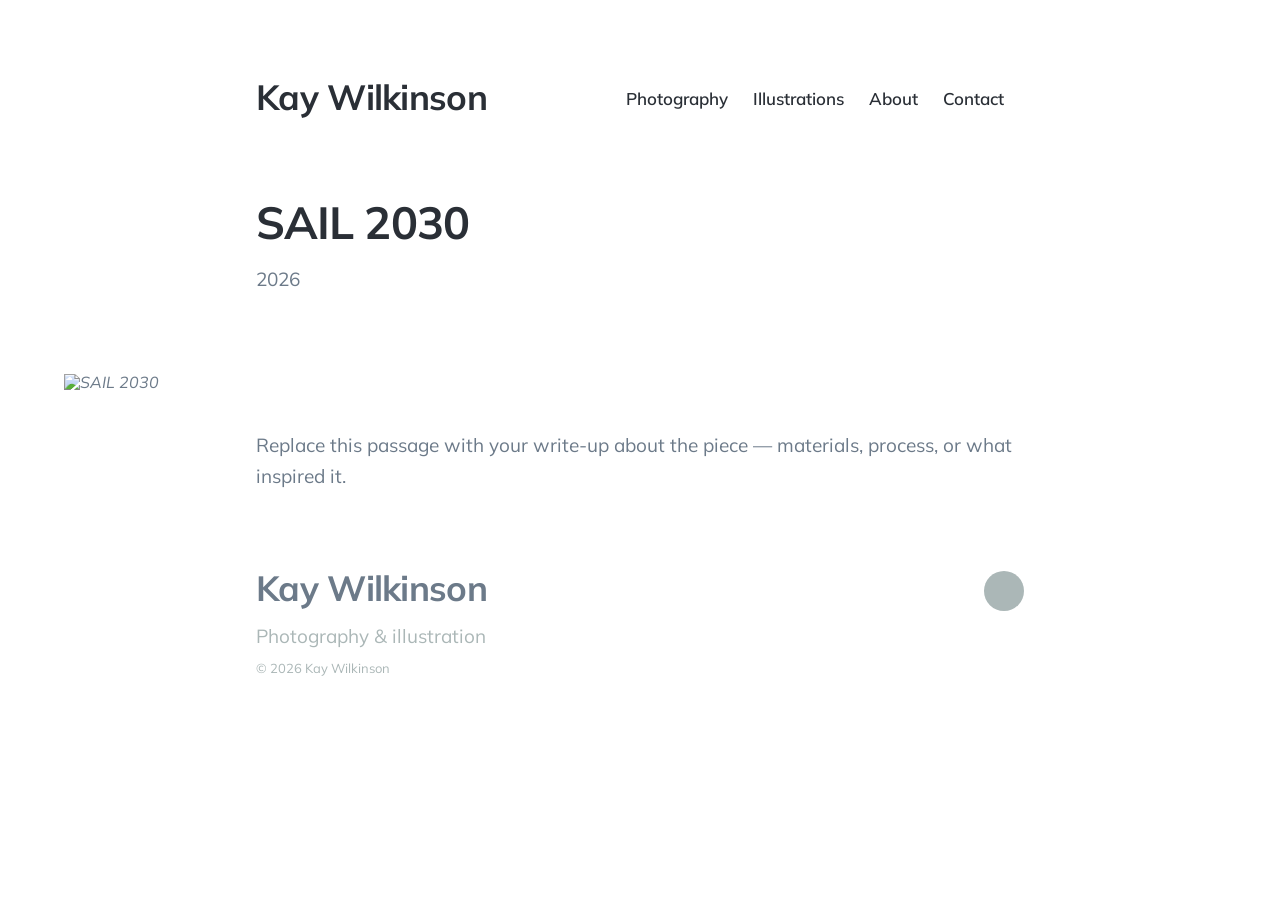
==== illustrations/sail-2030.html @ 3a7a078a "latest changes" ====
<!DOCTYPE html>
<html class="no-js" lang="en">
<head>
	<meta charset="utf-8" />
	<meta http-equiv="X-UA-Compatible" content="IE=edge,chrome=1" />

	<link rel="icon" href="../favicon.ico" type="image/x-icon" />
	<link rel="shortcut icon" href="../favicon.ico" type="image/x-icon" />
	<title>SAIL 2030 – Kay Wilkinson</title>
	<meta name="description" content="SAIL 2030 — an illustration piece." />

	<meta name="twitter:card" content="summary_large_image" />
	<meta name="twitter:title" content="SAIL 2030 – Kay Wilkinson" />
	<meta name="twitter:description" content="SAIL 2030 — an illustration piece." />
	<meta name="twitter:image:src" content="../images/illustrations/sail-2030.jpg" />

	<meta property="og:title" content="SAIL 2030 – Kay Wilkinson" />
	<meta property="og:description" content="SAIL 2030 — an illustration piece." />
	<meta property="og:image" content="../images/illustrations/sail-2030.jpg" />

	<link href="https://fonts.googleapis.com/css?family=Muli:300,400,600,700" rel="stylesheet" />

	<meta name="viewport" content="width=device-width, initial-scale=1" />
	<link rel="stylesheet" href="../css/style.css" />

	<script defer src="https://use.fontawesome.com/releases/v5.1.1/js/solid.js" integrity="sha384-GXi56ipjsBwAe6v5X4xSrVNXGOmpdJYZEEh/0/GqJ3JTHsfDsF8v0YQvZCJYAiGu" crossorigin="anonymous"></script>
	<script defer src="https://use.fontawesome.com/releases/v5.1.1/js/brands.js" integrity="sha384-0inRy4HkP0hJ038ZyfQ4vLl+F4POKbqnaUB6ewmU4dWP0ki8Q27A0VFiVRIpscvL" crossorigin="anonymous"></script>
	<script defer src="https://use.fontawesome.com/releases/v5.1.1/js/fontawesome.js" integrity="sha384-NY6PHjYLP2f+gL3uaVfqUZImmw71ArL9+Roi9o+I4+RBqArA2CfW1sJ1wkABFfPe" crossorigin="anonymous"></script>
</head>

<body class="loading" data-site-url="." data-page-url="/illustrations/sail-2030.html">

	<header class="header">
		<div class="wrap">
			<a href="../index.html" class="header__title">
				Kay Wilkinson
			</a>

			<div class="menu">
				<div class="menu__toggle js-menu-toggle">
					<div class="menu__toggle__icon"><span></span></div>
				</div>
				<div class="menu__wrap">
					<ul class="menu__list">
					<li class="menu__list__item">
						<a href="../photography.html" class="menu__list__item__link">Photography</a>
					</li>

					<li class="menu__list__item">
						<a href="../illustrations.html" class="menu__list__item__link cc-active">Illustrations</a>
					</li>

					<li class="menu__list__item">
						<a href="../about.html" class="menu__list__item__link">About</a>
					</li>

					<li class="menu__list__item">
						<a href="../contact.html" class="menu__list__item__link">Contact</a>
					</li>

					</ul>
				</div>
			</div>
		</div>
	</header>

	<div class="loader"><svg width="120" height="30" viewBox="0 0 120 30" xmlns="http://www.w3.org/2000/svg"><circle cx="15" cy="15" r="15"><animate attributeName="r" from="15" to="15" begin="0s" dur="0.8s" values="15;9;15" calcMode="linear" repeatCount="indefinite"/><animate attributeName="fill-opacity" from="1" to="1" begin="0s" dur="0.8s" values="1;.5;1" calcMode="linear" repeatCount="indefinite"/></circle><circle cx="60" cy="15" r="9" fill-opacity="0.3"><animate attributeName="r" from="9" to="9" begin="0s" dur="0.8s" values="9;15;9" calcMode="linear" repeatCount="indefinite"/><animate attributeName="fill-opacity" from="0.5" to="0.5" begin="0s" dur="0.8s" values=".5;1;.5" calcMode="linear" repeatCount="indefinite"/></circle><circle cx="105" cy="15" r="15"><animate attributeName="r" from="15" to="15" begin="0s" dur="0.8s" values="15;9;15" calcMode="linear" repeatCount="indefinite"/><animate attributeName="fill-opacity" from="1" to="1" begin="0s" dur="0.8s" values="1;.5;1" calcMode="linear" repeatCount="indefinite"/></circle></svg></div>

	<div class="page-loader"></div>

	<div class="page">
		<div class="page__content" data-page-title="SAIL 2030 – Kay Wilkinson">

<section class="intro">
	<div class="wrap">
		<h1>SAIL 2030</h1>
		<p>2026</p>
	</div>
</section>

<section class="single">
	<p><img src="../images/illustrations/sail-2030.jpg" alt="SAIL 2030" /></p>
	<p>Replace this passage with your write-up about the piece — materials, process, or what inspired it.</p>
</section>

		</div>
	</div>

	<footer class="footer">
		<div class="wrap">
			<a href="../index.html" class="footer__title">
				Kay Wilkinson
			</a>
			<p class="footer__text">Photography & illustration</p>
			<div class="footer__copyright">
				<span>© 2026 Kay Wilkinson</span>
			</div>
		<ul class="socials">
			<li class="socials__item">
				<a href="https://instagram.com" target="_blank" class="socials__item__link js-no-ajax" title="Instagram">
					<i class="fab fa-instagram" aria-hidden="true"></i>
				</a>
			</li>
		</ul>

		</div>
	</footer>

	<script src="https://ajax.googleapis.com/ajax/libs/jquery/3.2.1/jquery.min.js"></script>
	<script src="../js/plugins-min.js"></script>
	<script src="../js/duet-min.js"></script>
</body>
</html>
---- css/style.css ----
a,abbr,address,applet,article,aside,audio,b,blockquote,body,canvas,caption,cite,code,dd,del,details,dfn,div,dl,dt,em,fieldset,figcaption,figure,footer,form,h1,h2,h3,h4,h5,h6,header,hgroup,hr,html,i,iframe,img,ins,kbd,label,legend,li,mark,menu,nav,object,ol,p,pre,q,s,samp,section,small,span,strong,sub,summary,sup,table,tbody,td,tfoot,th,thead,time,tr,tt,u,ul,var,video{margin:0;padding:0}article,aside,details,figcaption,figure,footer,header,hgroup,menu,nav,section{display:block}h1,h2,h3,h4,h5,h6{font-size:100%}table{border-collapse:collapse;border-spacing:0}b,mark,strong{font-weight:700;font-style:inherit}address,cite,dfn,em,i,q,var{font-style:italic;font-weight:inherit}abbr[title],dfn[title]{cursor:help;border-bottom:1px dotted}ins{border-bottom:1px solid}a,ins,u{text-decoration:none}del,s{text-decoration:line-through}code,kbd,pre,samp{font-family:monospace}small{font-size:.75em}img{border:0;font-style:italic}input,optgroup,option,select,textarea{font:inherit}*{-moz-box-sizing:border-box;-webkit-box-sizing:border-box;box-sizing:border-box;margin:0;padding:0}article,aside,details,figcaption,figure,footer,header,hgroup,nav,section{display:block}audio[controls],canvas,video{display:inline-block}html{font-size:100%;-webkit-overflow-scrolling:touch;-webkit-tap-highlight-color:transparent;-webkit-text-size-adjust:100%;-ms-text-size-adjust:100%}body{margin:0;text-rendering:optimizeLegibility}img{border:0;-ms-interpolation-mode:bicubic;display:block}embed,img,object{max-width:100%;height:auto}input{-webkit-appearance:none}footer,header,section{position:relative;float:left;clear:both;width:100%}@-webkit-keyframes a{0%{-webkit-transform:translate(-50%,-50%) rotateX(0) rotateY(0);transform:translate(-50%,-50%) rotateX(0) rotateY(0)}50%{-webkit-transform:translate(-50%,-50%) rotateX(-180deg) rotateY(0);transform:translate(-50%,-50%) rotateX(-180deg) rotateY(0)}to{-webkit-transform:translate(-50%,-50%) rotateX(-180deg) rotateY(-180deg);transform:translate(-50%,-50%) rotateX(-180deg) rotateY(-180deg)}}@keyframes a{0%{-webkit-transform:translate(-50%,-50%) rotateX(0) rotateY(0);transform:translate(-50%,-50%) rotateX(0) rotateY(0)}50%{-webkit-transform:translate(-50%,-50%) rotateX(-180deg) rotateY(0);transform:translate(-50%,-50%) rotateX(-180deg) rotateY(0)}to{-webkit-transform:translate(-50%,-50%) rotateX(-180deg) rotateY(-180deg);transform:translate(-50%,-50%) rotateX(-180deg) rotateY(-180deg)}}.fluidbox{outline:0}.fluidbox__overlay{background-color:rgba(255,255,255,.85);cursor:pointer;cursor:zoom-out;opacity:0;pointer-events:none;position:fixed;top:-100%;left:0;bottom:-100%;right:0;-webkit-transition:all .25s ease-in-out;transition:all .25s ease-in-out}.fluidbox--opened .fluidbox__overlay{pointer-events:auto}.fluidbox__wrap{background-position:center center;background-size:cover;margin:0 auto;position:relative;-webkit-transition:all .25s ease-in-out;transition:all .25s ease-in-out}.fluidbox--closed .fluidbox__thumb,.fluidbox__thumb{-webkit-transition:opacity 0s ease-in-out 0s;transition:opacity 0s ease-in-out 0s}.fluidbox__ghost{background-size:100% 100%;background-position:center center;background-repeat:no-repeat;position:absolute;-webkit-transition:opacity 0s 0s,-webkit-transform .25s 0s;transition:opacity 0s 0s,-webkit-transform .25s 0s;transition:opacity 0s 0s,transform .25s 0s;transition:opacity 0s 0s,transform .25s 0s,-webkit-transform .25s 0s}.fluidbox--opened .fluidbox__ghost{cursor:pointer;cursor:zoom-out}.fluidbox--closed .fluidbox__ghost{-webkit-transition:opacity 0s .25s,-webkit-transform .25s 0s;transition:opacity 0s .25s,-webkit-transform .25s 0s;transition:opacity 0s .25s,transform .25s 0s;transition:opacity 0s .25s,transform .25s 0s,-webkit-transform .25s 0s}.fluidbox__loader{opacity:0;-webkit-perspective:200px;perspective:200px;pointer-events:none;position:absolute;top:0;left:0;bottom:0;right:0}.fluidbox__loader:before{background-color:rgba(255,255,255,.85);content:'';-webkit-transform-style:preserve-3d;transform-style:preserve-3d;position:absolute;top:50%;left:50%;width:20%;padding-bottom:20%;-webkit-transform:translate(-50%,-50%);transform:translate(-50%,-50%);-webkit-transition-property:-webkit-transform;transition-property:-webkit-transform;transition-property:transform;transition-property:transform,-webkit-transform;-webkit-transition-duration:.25s;transition-duration:.25s;-webkit-transition-delay:0s;transition-delay:0s}.fluidbox--loading .fluidbox__loader{opacity:1;-webkit-transition:opacity .25s ease-in-out .25s;transition:opacity .25s ease-in-out .25s}.fluidbox--loading .fluidbox__loader:before{-webkit-animation:a 1s 0s infinite ease-in-out forwards;animation:a 1s 0s infinite ease-in-out forwards}.owl-carousel{display:none;-webkit-tap-highlight-color:transparent;position:relative;z-index:1}.owl-carousel .owl-stage{position:relative;-ms-touch-action:pan-Y;-moz-backface-visibility:hidden}.owl-carousel .owl-stage:after{content:".";display:block;clear:both;visibility:hidden;line-height:0;height:0}.owl-carousel .owl-stage-outer{position:relative;overflow:hidden;-webkit-transform:translate3d(0,0,0)}.owl-carousel .owl-item,.owl-carousel .owl-wrapper{-webkit-backface-visibility:hidden;-moz-backface-visibility:hidden;-ms-backface-visibility:hidden;-webkit-transform:translate3d(0,0,0);-moz-transform:translate3d(0,0,0);-ms-transform:translate3d(0,0,0)}.owl-carousel .owl-item{position:relative;min-height:1px;float:left;-webkit-backface-visibility:hidden;-webkit-tap-highlight-color:transparent;-webkit-touch-callout:none}.owl-carousel .owl-item img{display:block;width:100%}.owl-carousel .owl-dots.disabled,.owl-carousel .owl-nav.disabled{display:none}.owl-carousel .owl-dot,.owl-carousel .owl-nav .owl-next,.owl-carousel .owl-nav .owl-prev{cursor:pointer;cursor:hand;-webkit-user-select:none;-khtml-user-select:none;-moz-user-select:none;-ms-user-select:none;user-select:none}.owl-carousel.owl-loaded{display:block}.owl-carousel.owl-loading{opacity:0;display:block}.owl-carousel.owl-hidden{opacity:0}.owl-carousel.owl-refresh .owl-item{visibility:hidden}.owl-carousel.owl-drag .owl-item{-webkit-user-select:none;-moz-user-select:none;-ms-user-select:none;user-select:none}.owl-carousel.owl-grab{cursor:move;cursor:grab}.owl-carousel.owl-rtl{direction:rtl}.owl-carousel.owl-rtl .owl-item{float:right}.no-js .owl-carousel{display:block}.owl-carousel .animated{animation-duration:.5s;animation-fill-mode:both}.owl-carousel .owl-animated-in{z-index:0}.owl-carousel .owl-animated-out{z-index:1}.owl-carousel .fadeOut{animation-name:fadeOut}@keyframes fadeOut{0%{opacity:1}100%{opacity:0}}.owl-height{transition:height .5s ease-in-out}.owl-carousel .owl-item .owl-lazy{opacity:0;transition:opacity .4s ease}.owl-carousel .owl-item img.owl-lazy{transform-style:preserve-3d}.owl-carousel .owl-video-wrapper{position:relative;height:100%;background:#000}.owl-carousel .owl-video-play-icon{position:absolute;height:80px;width:80px;left:50%;top:50%;margin-left:-40px;margin-top:-40px;background:url(owl.video.play.png) no-repeat;cursor:pointer;z-index:1;-webkit-backface-visibility:hidden;transition:transform .1s ease}.owl-carousel .owl-video-play-icon:hover{-ms-transform:scale(1.3,1.3);transform:scale(1.3,1.3)}.owl-carousel .owl-video-playing .owl-video-play-icon,.owl-carousel .owl-video-playing .owl-video-tn{display:none}.owl-carousel .owl-video-tn{opacity:0;height:100%;background-position:center center;background-repeat:no-repeat;background-size:contain;transition:opacity .4s ease}.owl-carousel .owl-video-frame{position:relative;z-index:1;height:100%;width:100%}body,html{height:100%}body{background:#fff;font-family:Muli,sans-serif;font-weight:400;font-style:normal;line-height:1;color:#6c7a89}h1,h2,h3,h4,h5,h6{font-family:Muli,sans-serif;color:#2a2f36}h1:first-child,h2:first-child,h3:first-child,h4:first-child,h5:first-child,h6:first-child{margin-top:0}.h1,h1{font-size:25px;font-weight:700;line-height:1.2;letter-spacing:-.02em}@media only screen and (min-width:768px){.h1,h1{font-size:35px}}@media only screen and (min-width:1220px){.h1,h1{font-size:45px}}.h2,h2{margin-top:40px;font-size:22px;font-weight:700;line-height:1.2;letter-spacing:-.02em}@media only screen and (min-width:768px){.h2,h2{font-size:30px}}@media only screen and (min-width:1220px){.h2,h2{font-size:35px}}.h3,h3{margin-top:40px;font-size:22px;font-weight:600;line-height:1.3;letter-spacing:-.02em}@media only screen and (min-width:768px){.h3,h3{font-size:25px}}@media only screen and (min-width:1220px){.h3,h3{font-size:30px}}.h4,h4{margin-top:25px;font-size:17px;font-weight:700;line-height:1.6;letter-spacing:0}@media only screen and (min-width:768px){.h4,h4{font-size:22px}}@media only screen and (min-width:1220px){.h4,h4{font-size:22px}}.h5,h5{margin-top:15px;font-size:17px;font-weight:700;line-height:1.6;letter-spacing:0}@media only screen and (min-width:768px){.h5,h5{font-size:20px}}@media only screen and (min-width:1220px){.h5,h5{font-size:20px}}.h6,h6{margin-top:15px;font-size:17px;font-weight:700;line-height:1.6;letter-spacing:0}@media only screen and (min-width:768px){.h6,h6{font-size:20px}}@media only screen and (min-width:1220px){.h6,h6{font-size:20px}}ol,p,ul{margin-top:15px;font-size:15px;font-weight:400;line-height:1.6;letter-spacing:0}@media only screen and (min-width:768px){ol,p,ul{font-size:17px}}@media only screen and (min-width:1220px){ol,p,ul{font-size:19px}}ol strong,p strong,ul strong{font-weight:600}ol:first-child,p:first-child,ul:first-child{margin-top:0}ol,ul{list-style-position:inside}blockquote{margin-top:15px;border-left:2px solid #2a2f36;padding:10px 0 10px 20px;font-size:25px;font-weight:300;letter-spacing:-.02em;line-height:1.6}@media only screen and (min-width:768px){blockquote{border-left-width:3px;padding:15px 0 15px 30px;font-size:35px}}@media only screen and (min-width:1220px){blockquote{border-left-width:4px;padding:20px 0 20px 40px;font-size:45px}}blockquote p{font-size:25px;font-weight:300;letter-spacing:-.02em;line-height:1.6}@media only screen and (min-width:768px){blockquote p{font-size:35px}}@media only screen and (min-width:1220px){blockquote p{font-size:45px}}a{text-decoration:none;color:#2a2f36;font-weight:600;-webkit-transition:all .15s ease-in-out;-moz-transition:all .15s ease-in-out;-ms-transition:all .15s ease-in-out;-o-transition:all .15s ease-in-out;transition:all .15s ease-in-out}a:hover{color:#f2784b}.button{display:inline-block;padding:9px 10px 10px;font-size:13px;line-height:1;border:2px solid #f2784b;background:#f2784b;color:#fff;font-weight:600;letter-spacing:0;cursor:pointer}@media only screen and (min-width:768px){.button{padding:11px 20px 12px;font-size:15px}}.button:hover{background:#f2a24b;border-color:#f2a24b;color:#fff}.button svg{margin-right:5px}.button svg:last-child{margin-right:0;margin-left:5px}@media only screen and (min-width:768px){.button svg{margin-right:8px}.button svg:last-child{margin-right:0;margin-left:8px}}.button--large{padding:15px 20px 16px;font-size:13px}@media only screen and (min-width:768px){.button--large{padding:19px 40px 20px;font-size:17px}}.button--light{background:0 0;border-color:#2a2f36;color:#2a2f36}.button--light:hover{background:#f2784b;border-color:#f2784b;color:#fff}.button--overlay{background:0 0;border-color:#fff;color:#fff}.button--overlay:hover{background:#fff;border-color:#fff;color:#f2784b}hr{margin:40px 0;border:0;height:2px;background:#f4f5f6}::selection{background:#f2784b;color:#fff}::-moz-selection{background:#f2784b;color:#fff}.page-loader{display:none}.page{-webkit-transition:all .6s cubic-bezier(.87,-.41,.19,1.44);-moz-transition:all .6s cubic-bezier(.87,-.41,.19,1.44);-ms-transition:all .6s cubic-bezier(.87,-.41,.19,1.44);-o-transition:all .6s cubic-bezier(.87,-.41,.19,1.44);transition:all .6s cubic-bezier(.87,-.41,.19,1.44)}body.loading .loader{opacity:1;visibility:visible;-webkit-transition:all .4s ease-in-out 1s;-moz-transition:all .4s ease-in-out 1s;-ms-transition:all .4s ease-in-out 1s;-o-transition:all .4s ease-in-out 1s;transition:all .4s ease-in-out 1s}body.loading .page{opacity:0;visibility:hidden;-webkit-transition:all .4s ease-in-out,transform 0s ease-in-out .4s;-moz-transition:all .4s ease-in-out,transform 0s ease-in-out .4s;-ms-transition:all .4s ease-in-out,transform 0s ease-in-out .4s;-o-transition:all .4s ease-in-out,transform 0s ease-in-out .4s;transition:all .4s ease-in-out,transform 0s ease-in-out .4s;-moz-transform:translate(0,20px);-o-transform:translate(0,20px);-ms-transform:translate(0,20px);-webkit-transform:translate(0,20px);transform:translate(0,20px)}body.loading .footer{opacity:0;visibility:hidden;-webkit-transition:all .4s ease-in-out;-moz-transition:all .4s ease-in-out;-ms-transition:all .4s ease-in-out;-o-transition:all .4s ease-in-out;transition:all .4s ease-in-out}.loader{position:fixed;top:50%;left:50%;-moz-transform:translate(-50%,-50%);-o-transform:translate(-50%,-50%);-ms-transform:translate(-50%,-50%);-webkit-transform:translate(-50%,-50%);transform:translate(-50%,-50%);width:60px;height:15px;opacity:0;visibility:hidden;-webkit-transition:all .2s ease-in-out;-moz-transition:all .2s ease-in-out;-ms-transition:all .2s ease-in-out;-o-transition:all .2s ease-in-out;transition:all .2s ease-in-out}.loader svg{width:100%;height:100%;fill:rgba(42,47,54,.2)}.page,.page__content{float:left;clear:both;width:100%}section{margin-top:40px}@media only screen and (min-width:768px){section{margin-top:50px}}@media only screen and (min-width:1024px){section{margin-top:60px}}@media only screen and (min-width:1220px){section{margin-top:80px}}.wrap{position:relative;margin:0 auto;padding:0 30px;max-width:500px}@media only screen and (min-width:768px){.wrap{padding:0;max-width:70%}}@media only screen and (min-width:1024px){.wrap{max-width:65%}}@media only screen and (min-width:1220px){.wrap{max-width:60%}}.buy-cta{position:fixed;bottom:0;right:0}.buy-cta__link{display:block;position:relative;width:40px;height:40px;background:#dc5b5d}@media only screen and (min-width:768px){.buy-cta__link{width:60px;height:60px}}.buy-cta__link svg{position:absolute;top:50%;left:50%;width:20px;height:20px;-moz-transform:translate(-50%,-50%);-o-transform:translate(-50%,-50%);-ms-transform:translate(-50%,-50%);-webkit-transform:translate(-50%,-50%);transform:translate(-50%,-50%);fill:#fff}@media only screen and (min-width:768px){.buy-cta__link svg{width:30px;height:30px}}.buy-cta__link:hover .buy-cta__text{-moz-transform:translate(0,0);-o-transform:translate(0,0);-ms-transform:translate(0,0);-webkit-transform:translate(0,0);transform:translate(0,0);opacity:1}.buy-cta__text{position:absolute;top:0;right:40px;background:#dc5b5d;padding:14px 10px 13px 17px;color:#fff;font-size:13px;line-height:1;white-space:nowrap;-webkit-transition:all .15s ease-in-out;-moz-transition:all .15s ease-in-out;-ms-transition:all .15s ease-in-out;-o-transition:all .15s ease-in-out;transition:all .15s ease-in-out;-moz-transform:translate(0,20px);-o-transform:translate(0,20px);-ms-transform:translate(0,20px);-webkit-transform:translate(0,20px);transform:translate(0,20px);opacity:0}@media only screen and (min-width:768px){.buy-cta__text{right:60px;padding:22px 14px 23px 25px;font-size:15px;-moz-transform:translate(0,30px);-o-transform:translate(0,30px);-ms-transform:translate(0,30px);-webkit-transform:translate(0,30px);transform:translate(0,30px)}}.header{margin-top:40px}@media only screen and (min-width:768px){.header{margin-top:50px}}@media only screen and (min-width:1024px){.header{margin-top:60px}}@media only screen and (min-width:1220px){.header{margin-top:80px}}.header__logo{display:block;width:200px;max-width:80%}@media only screen and (min-width:768px){.header__logo{float:left;max-width:50%}}.header__logo__img{width:100%;height:auto}.header__title{font-size:25px;font-weight:700;letter-spacing:-.02em;line-height:1;color:#2a2f36}.header__title:hover{color:#f2784b}@media only screen and (min-width:768px){.header__title{font-size:30px}}@media only screen and (min-width:1220px){.header__title{font-size:35px}}@media only screen and (min-width:1024px){.menu{position:absolute;top:50%;right:20px;-moz-transform:translate(0,-50%);-o-transform:translate(0,-50%);-ms-transform:translate(0,-50%);-webkit-transform:translate(0,-50%);transform:translate(0,-50%)}}.menu__toggle{position:absolute;z-index:10002;top:50%;right:30px;-moz-transform:translate(0,-50%);-o-transform:translate(0,-50%);-ms-transform:translate(0,-50%);-webkit-transform:translate(0,-50%);transform:translate(0,-50%);cursor:pointer;font-size:15px;line-height:20px;color:#2a2f36}@media only screen and (min-width:768px){.menu__toggle{right:0}}@media only screen and (min-width:1024px){.menu__toggle{display:none}}.menu__toggle__icon{float:right;position:relative;width:24px;height:20px;margin-left:8px}.menu__toggle__icon span,.menu__toggle__icon span:after,.menu__toggle__icon span:before{content:'';position:absolute;top:8px;left:0;width:100%;height:3px;-webkit-transition:all .1s;-moz-transition:all .1s;-ms-transition:all .1s;-o-transition:all .1s;transition:all .1s;background:#2a2f36}.menu__toggle__icon span:before{top:-8px}.menu__toggle__icon span:after{top:8px}.menu--open .menu__toggle__icon span:after,.menu--open .menu__toggle__icon span:before{background:#fff!important}.menu--open .menu__toggle__icon span{background-color:transparent!important}.menu--open .menu__toggle__icon span:after,.menu--open .menu__toggle__icon span:before{top:0}.menu--open .menu__toggle__icon span:before{-moz-transform:rotate(45deg);-o-transform:rotate(45deg);-ms-transform:rotate(45deg);-webkit-transform:rotate(45deg);transform:rotate(45deg)}.menu--open .menu__toggle__icon span:after{-moz-transform:rotate(-45deg);-o-transform:rotate(-45deg);-ms-transform:rotate(-45deg);-webkit-transform:rotate(-45deg);transform:rotate(-45deg)}.menu__wrap{position:fixed;z-index:1000;top:0;right:0;bottom:0;left:0;background:rgba(242,120,75,.95);overflow:auto;visibility:hidden;opacity:0;-webkit-transition:all .2s ease-in-out;-moz-transition:all .2s ease-in-out;-ms-transition:all .2s ease-in-out;-o-transition:all .2s ease-in-out;transition:all .2s ease-in-out}@media only screen and (min-width:1024px){.menu__wrap{position:relative;background:0 0;visibility:visible;overflow:visible;opacity:1;-webkit-transition:none;-moz-transition:none;-ms-transition:none;-o-transition:none;transition:none}}.menu--open .menu__wrap{visibility:visible;opacity:1}.menu__list{list-style:none;margin:0 auto;padding:30px}@media only screen and (min-width:768px){.menu__list{padding:40px 0 0;max-width:70%}}@media only screen and (min-width:1024px){.menu__list{max-width:none;margin:0;padding:0}}@media only screen and (min-width:1024px){.menu__list__item{display:inline-block;margin-left:20px}.menu__list__item:first-child{margin-left:0}}.menu__list__item__link{font-size:30px;font-weight:600;color:#fff;padding:10px 0}.menu__list__item__link:hover{color:#2a2f36}@media only screen and (min-width:1024px){.menu__list__item__link{padding:0 0 3px;font-size:15px;color:#2a2f36;border-bottom:2px solid transparent}.menu__list__item__link:hover{color:#f2784b}}@media only screen and (min-width:1220px){.menu__list__item__link{font-size:17px}}.menu__list__item__link.active-link{color:#2a2f36}@media only screen and (min-width:1024px){.menu__list__item__link.active-link{color:#2a2f36;border-color:#f2784b}}.menu__button{margin-top:15px;padding:15px 20px 16px;font-size:13px}@media only screen and (min-width:1024px){.menu__button{margin-top:0;padding:11px 20px 12px;font-size:15px}}.buttons--circular .menu__button{border-radius:24px}@media only screen and (min-width:1024px){.buttons--circular .menu__button{border-radius:21px}}.footer{-webkit-transition:all .4s ease-in-out .8s;-moz-transition:all .4s ease-in-out .8s;-ms-transition:all .4s ease-in-out .8s;-o-transition:all .4s ease-in-out .8s;transition:all .4s ease-in-out .8s;padding:40px 0}@media only screen and (min-width:768px){.footer{padding:50px 0}}@media only screen and (min-width:1024px){.footer{padding:60px 0}}@media only screen and (min-width:1220px){.footer{padding:80px 0}}.footer__logo{display:block;width:200px}.footer__title{font-size:25px;font-weight:700;letter-spacing:-.02em;line-height:1;color:#6c7a89}.footer__title:hover{color:#2a2f36}@media only screen and (min-width:768px){.footer__title{font-size:30px}}@media only screen and (min-width:1220px){.footer__title{font-size:35px}}.footer__text{color:#abb7b7}.footer__copyright{display:block;margin-top:10px;font-size:13px;color:#abb7b7}.footer__copyright a{margin-left:10px;color:#abb7b7;font-weight:400}.footer__copyright a:hover{color:#6c7a89}.footer__copyright span{margin-top:10px;display:inline-block}@media only screen and (min-width:768px){.footer__copyright span{margin-top:0}}.footer .socials{margin-top:25px}@media only screen and (min-width:1220px){.footer .socials{position:absolute;top:0;right:0;margin-top:0}}@media only screen and (min-width:768px){.intro h1{white-space:pre-line}}@media only screen and (min-width:768px){.content-wrap{max-width:90%;margin:0 auto}}.single h1,.single h2,.single h3,.single h4,.single h5,.single h6,.single ol,.single p,.single ul{margin-left:auto;margin-right:auto;padding-left:30px;padding-right:30px;max-width:500px}@media only screen and (min-width:768px){.single h1,.single h2,.single h3,.single h4,.single h5,.single h6,.single ol,.single p,.single ul{padding-left:0;padding-right:0;max-width:70%}}@media only screen and (min-width:1024px){.single h1,.single h2,.single h3,.single h4,.single h5,.single h6,.single ol,.single p,.single ul{max-width:65%}}@media only screen and (min-width:1220px){.single h1,.single h2,.single h3,.single h4,.single h5,.single h6,.single ol,.single p,.single ul{max-width:60%}}.single hr{margin:30px auto;width:calc(100vw - 60px);max-width:440px}@media only screen and (min-width:768px){.single hr{margin-top:40px;margin-bottom:40px;margin-left:auto;margin-right:auto;width:auto;max-width:70%}}@media only screen and (min-width:1024px){.single hr{max-width:65%}}@media only screen and (min-width:1220px){.single hr{max-width:60%}}.single blockquote,.single figure{max-width:90%;margin:20px auto}@media only screen and (min-width:768px){.single blockquote,.single figure{margin:30px auto}}@media only screen and (min-width:1220px){.single blockquote,.single figure{margin:40px auto}}.single blockquote p{max-width:100%;padding:0}.single p a{font-weight:600;border-bottom:2px solid #f2784b}.single p .button{margin-top:10px}.single ol ol,.single ol ul,.single ul ol,.single ul ul{max-width:100%;padding-left:25px}.single .highlighter-rouge,.single table{margin:20px auto;width:100%;max-width:90%}@media only screen and (min-width:768px){.single .highlighter-rouge,.single table{margin:30px auto;max-width:70%}}@media only screen and (min-width:1024px){.single .highlighter-rouge,.single table{max-width:65%}}@media only screen and (min-width:1220px){.single .highlighter-rouge,.single table{margin:40px auto;max-width:60%}}.single .highlight{display:block;padding:0;line-height:1.5;font-size:12.75px;line-height:1.6;overflow:auto}@media only screen and (min-width:768px){.single .highlight{font-size:14.45px}}@media only screen and (min-width:1220px){.single .highlight{font-size:16.15px}}.single .highlight .highlight{padding:20px}@media only screen and (min-width:768px){.single .highlight .highlight{padding:30px}}@media only screen and (min-width:1220px){.single .highlight .highlight{padding:40px}}.single .table-wrap{display:block;width:100%;max-width:90%;margin:0 auto;overflow-x:auto}.single .table-wrap table{max-width:100%}@media only screen and (min-width:768px){.single .table-wrap{max-width:70%}}@media only screen and (min-width:1024px){.single .table-wrap{max-width:65%}}@media only screen and (min-width:1220px){.single .table-wrap{max-width:60%}}.single table{min-width:600px;border:2px solid #2a2f36}.single table thead{background:#2a2f36;color:#fff;text-align:left;font-weight:600}.single table thead th{font-weight:600}.single table td,.single table th{padding:10px;font-size:15px;font-weight:400}@media only screen and (min-width:768px){.single table td,.single table th{padding:15px;font-size:17px}}@media only screen and (min-width:1220px){.single table td,.single table th{padding:20px;font-size:19px}}.single table tr:nth-child(2n){background:#f4f5f6}.single sup a.footnote{display:inline-block;margin-left:5px;min-width:16px;height:16px;border-radius:100%;border-bottom:none;padding:1px 3px;background:#f4f5f6;font-size:10px;text-align:center;color:#abb7b7}.single sup a.footnote:hover{background:#abb7b7;color:#fff}.single .footnotes{margin-top:40px}@media only screen and (min-width:768px){.single .footnotes{margin-top:60px}}@media only screen and (min-width:1220px){.single .footnotes{margin-top:80px}}.single .footnotes ol{list-style:none;counter-reset:footnotes}.single .footnotes ol li{margin-top:5px;font-size:13px;counter-increment:footnotes}.single .footnotes ol li:before{content:counter(footnotes);box-sizing:border-box;display:inline-block;margin-right:3px;width:20px;height:20px;border-radius:100%;border-bottom:none;padding:2px 3px;background:#f4f5f6;font-size:11px;font-weight:600;text-align:center;color:#abb7b7}.single .footnotes ol li p{display:inline;max-width:100%;font-size:13px}.single .footnotes ol li p a.reversefootnote{border-bottom:0;vertical-align:sub}.image-wrap,.video-wrap{position:relative;max-width:90%;margin:20px auto}@media only screen and (min-width:768px){.image-wrap,.video-wrap{margin:30px auto}}@media only screen and (min-width:1220px){.image-wrap,.video-wrap{margin:40px auto}}.image-wrap:first-child,.video-wrap:first-child{margin-top:0}.image-wrap img{margin:0 auto}.video{position:relative;width:100%;height:0}.video iframe{position:absolute;top:0;left:0;width:100%;height:100%}.socials{list-style:none;margin:0;padding:0}.socials__item{display:inline-block;margin-left:2px}.socials__item:first-child{margin-left:0}.socials__item__link{position:relative;display:block;width:30px;height:30px;border-radius:100%;background:#abb7b7;font-size:17px;line-height:1;color:#fff}@media only screen and (min-width:768px){.socials__item__link{width:40px;height:40px;font-size:20px}}.socials__item__link svg{position:absolute;top:50%;left:50%;-moz-transform:translate(-50%,-52%);-o-transform:translate(-50%,-52%);-ms-transform:translate(-50%,-52%);-webkit-transform:translate(-50%,-52%);transform:translate(-50%,-52%)}.socials__item__link:hover{background:#f2784b;color:#fff}.gallery{visibility:hidden;position:relative;max-width:90%;margin:20px auto}@media only screen and (min-width:768px){.gallery{margin:30px auto}}@media only screen and (min-width:1220px){.gallery{margin:40px auto}}.gallery:first-child{margin-top:0}.gallery--on{visibility:visible}.gallery__item{position:relative}.gallery__item img{width:100%}.gallery--carousel .gallery__item__link{display:block;pointer-events:none}.gallery--carousel .owl-nav{display:none}.gallery--carousel .owl-dots{margin-top:20px;text-align:center}.gallery--carousel .owl-dots .owl-dot{display:inline-block;margin:0 3px;width:12px;height:12px;border:0;border-radius:100%;background:#abb7b7;-webkit-transition:all .2s ease-in-out;-moz-transition:all .2s ease-in-out;-ms-transition:all .2s ease-in-out;-o-transition:all .2s ease-in-out;transition:all .2s ease-in-out;cursor:pointer;outline:0}.gallery--carousel .owl-dots .owl-dot.active{background:#f2784b}.gallery--grid .gallery__wrap{margin-left:-5px;margin-right:-5px}.gallery--grid .gallery__item{float:left;width:50%;padding:5px}.gallery--grid .gallery__item__link{display:block;cursor:zoom-in}.gallery--grid[data-columns="3"] .gallery__item{width:33.33%}.gallery--grid[data-columns="4"] .gallery__item{width:33.33%}@media only screen and (min-width:768px){.gallery--grid[data-columns="4"] .gallery__item{width:25%}}.gallery--grid[data-columns="5"] .gallery__item{width:33.33%}@media only screen and (min-width:768px){.gallery--grid[data-columns="5"] .gallery__item{width:25%}}@media only screen and (min-width:1024px){.gallery--grid[data-columns="5"] .gallery__item{width:20%}}.gallery--grid[data-columns="6"] .gallery__item{width:33.33%}@media only screen and (min-width:768px){.gallery--grid[data-columns="6"] .gallery__item{width:25%}}@media only screen and (min-width:1024px){.gallery--grid[data-columns="6"] .gallery__item{width:20%}}@media only screen and (min-width:1220px){.gallery--grid[data-columns="6"] .gallery__item{width:16.66%}}.highlight .hll{background-color:#ffc}.highlight{background:#f0f0f0}.highlight .c{color:#60a0b0;font-style:italic}.highlight .err{border:1px solid red}.highlight .k{color:#007020;font-weight:700}.highlight .o{color:#666}.highlight .ch{color:#60a0b0;font-style:italic}.highlight .cm{color:#60a0b0;font-style:italic}.highlight .cp{color:#007020}.highlight .cpf{color:#60a0b0;font-style:italic}.highlight .c1{color:#60a0b0;font-style:italic}.highlight .cs{color:#60a0b0;background-color:#fff0f0}.highlight .gd{color:#a00000}.highlight .ge{font-style:italic}.highlight .gr{color:red}.highlight .gh{color:navy;font-weight:700}.highlight .gi{color:#00a000}.highlight .go{color:#888}.highlight .gp{color:#c65d09;font-weight:700}.highlight .gs{font-weight:700}.highlight .gu{color:purple;font-weight:700}.highlight .gt{color:#04d}.highlight .kc{color:#007020;font-weight:700}.highlight .kd{color:#007020;font-weight:700}.highlight .kn{color:#007020;font-weight:700}.highlight .kp{color:#007020}.highlight .kr{color:#007020;font-weight:700}.highlight .kt{color:#902000}.highlight .m{color:#40a070}.highlight .s{color:#4070a0}.highlight .na{color:#4070a0}.highlight .nb{color:#007020}.highlight .nc{color:#0e84b5;font-weight:700}.highlight .no{color:#60add5}.highlight .nd{color:#555;font-weight:700}.highlight .ni{color:#d55537;font-weight:700}.highlight .ne{color:#007020}.highlight .nf{color:#06287e}.highlight .nl{color:#002070;font-weight:700}.highlight .nn{color:#0e84b5;font-weight:700}.highlight .nt{color:#062873;font-weight:700}.highlight .nv{color:#bb60d5}.highlight .ow{color:#007020;font-weight:700}.highlight .w{color:#bbb}.highlight .mb{color:#40a070}.highlight .mf{color:#40a070}.highlight .mh{color:#40a070}.highlight .mi{color:#40a070}.highlight .mo{color:#40a070}.highlight .sa{color:#4070a0}.highlight .sb{color:#4070a0}.highlight .sc{color:#4070a0}.highlight .dl{color:#4070a0}.highlight .sd{color:#4070a0;font-style:italic}.highlight .s2{color:#4070a0}.highlight .se{color:#4070a0;font-weight:700}.highlight .sh{color:#4070a0}.highlight .si{color:#70a0d0;font-style:italic}.highlight .sx{color:#c65d09}.highlight .sr{color:#235388}.highlight .s1{color:#4070a0}.highlight .ss{color:#517918}.highlight .bp{color:#007020}.highlight .fm{color:#06287e}.highlight .vc{color:#bb60d5}.highlight .vg{color:#bb60d5}.highlight .vi{color:#bb60d5}.highlight .vm{color:#bb60d5}.highlight .il{color:#40a070}.contact-form{background:#f4f5f6;margin:20px auto;width:100%;max-width:90%;padding:20px}@media only screen and (min-width:768px){.contact-form{margin:30px auto;max-width:calc(70vw + 80px);padding:40px}}@media only screen and (min-width:1024px){.contact-form{max-width:calc(65vw + 80px)}}@media only screen and (min-width:1220px){.contact-form{margin:40px auto;max-width:calc(60vw + 100px);padding:50px}}.contact-form:first-child{margin-top:0}.contact-form__item{margin-top:15px}@media only screen and (min-width:768px){.contact-form__item{margin-top:20px}}@media only screen and (min-width:1220px){.contact-form__item{margin-top:30px}}.contact-form__item:first-child{margin-top:0}.contact-form__item--error .contact-form__input,.contact-form__item--error .contact-form__textarea{border-color:#d64541}.contact-form__label{display:block;font-size:15px;font-weight:600;color:#6c7a89}@media only screen and (min-width:768px){.contact-form__label{font-size:17px}}@media only screen and (min-width:1220px){.contact-form__label{font-size:19px}}.contact-form__input,.contact-form__textarea{width:100%;margin-top:8px;border:2px solid #ddd;border-radius:2px;padding:10px 12px;background:#fff;font-size:15px;line-height:1.4;color:#2a2f36;-webkit-transition:all .15s ease-in-out;-moz-transition:all .15s ease-in-out;-ms-transition:all .15s ease-in-out;-o-transition:all .15s ease-in-out;transition:all .15s ease-in-out}@media only screen and (min-width:768px){.contact-form__input,.contact-form__textarea{padding:15px 18px;font-size:17px}}@media only screen and (min-width:1220px){.contact-form__input,.contact-form__textarea{font-size:19px}}.contact-form__input:focus,.contact-form__textarea:focus{outline:0;border-color:#f2784b}::-webkit-input-placeholder{color:#d4dada}::-moz-placeholder{color:#d4dada}:-ms-input-placeholder{color:#d4dada}:-moz-placeholder{color:#d4dada}.contact-form__textarea{min-height:200px;resize:none}.portfolio{padding:0 5px}.portfolio-item{position:relative;padding:5px;float:left;width:50%}.portfolio-item__link{position:relative;display:block}@media only screen and (min-width:1024px){.portfolio-item__link:hover .portfolio-item__content{opacity:1;visibility:visible}}.portfolio-item__image{width:100%}.portfolio-item__content{position:absolute;top:0;right:0;bottom:0;left:0;display:flex;align-items:center;justify-content:center;background:rgba(242,120,75,.8);opacity:0;visibility:hidden;-webkit-transition:all .2s ease-in-out;-moz-transition:all .2s ease-in-out;-ms-transition:all .2s ease-in-out;-o-transition:all .2s ease-in-out;transition:all .2s ease-in-out}.portfolio-item__info{text-align:center}.portfolio-item__title{color:#fff;font-size:22px;font-weight:700;letter-spacing:-.02em}@media only screen and (min-width:768px){.portfolio-item__title{font-size:30px}}@media only screen and (min-width:1220px){.portfolio-item__title{font-size:35px}}.portfolio-item__subtitle{margin-top:5px;color:rgba(255,255,255,.7);font-size:15px;font-weight:400;letter-spacing:0}@media only screen and (min-width:768px){.portfolio-item__subtitle{font-size:17px}}@media only screen and (min-width:1220px){.portfolio-item__subtitle{font-size:19px}}.blog{padding:0 5px}.blog-post{position:relative;padding:5px;float:left;width:50%}.blog-post__link{position:relative;display:block}@media only screen and (min-width:1024px){.blog-post__link:hover .blog-post__content{opacity:1;visibility:visible}}.blog-post__image{width:100%}.blog-post__content{position:absolute;top:0;right:0;bottom:0;left:0;display:flex;align-items:center;justify-content:center;background:rgba(242,120,75,.8);opacity:0;visibility:hidden;-webkit-transition:all .2s ease-in-out;-moz-transition:all .2s ease-in-out;-ms-transition:all .2s ease-in-out;-o-transition:all .2s ease-in-out;transition:all .2s ease-in-out}.blog-post__info{text-align:center}.blog-post__title{color:#fff;font-size:22px;font-weight:700;letter-spacing:-.02em}@media only screen and (min-width:768px){.blog-post__title{font-size:30px}}@media only screen and (min-width:1220px){.blog-post__title{font-size:35px}}.blog-post__subtitle{margin-top:5px;color:rgba(255,255,255,.7);font-size:15px;font-weight:400;letter-spacing:0}@media only screen and (min-width:768px){.blog-post__subtitle{font-size:17px}}@media only screen and (min-width:1220px){.blog-post__subtitle{font-size:19px}}.pagination__prev{float:left;margin-right:10px}.pagination__next{float:left}
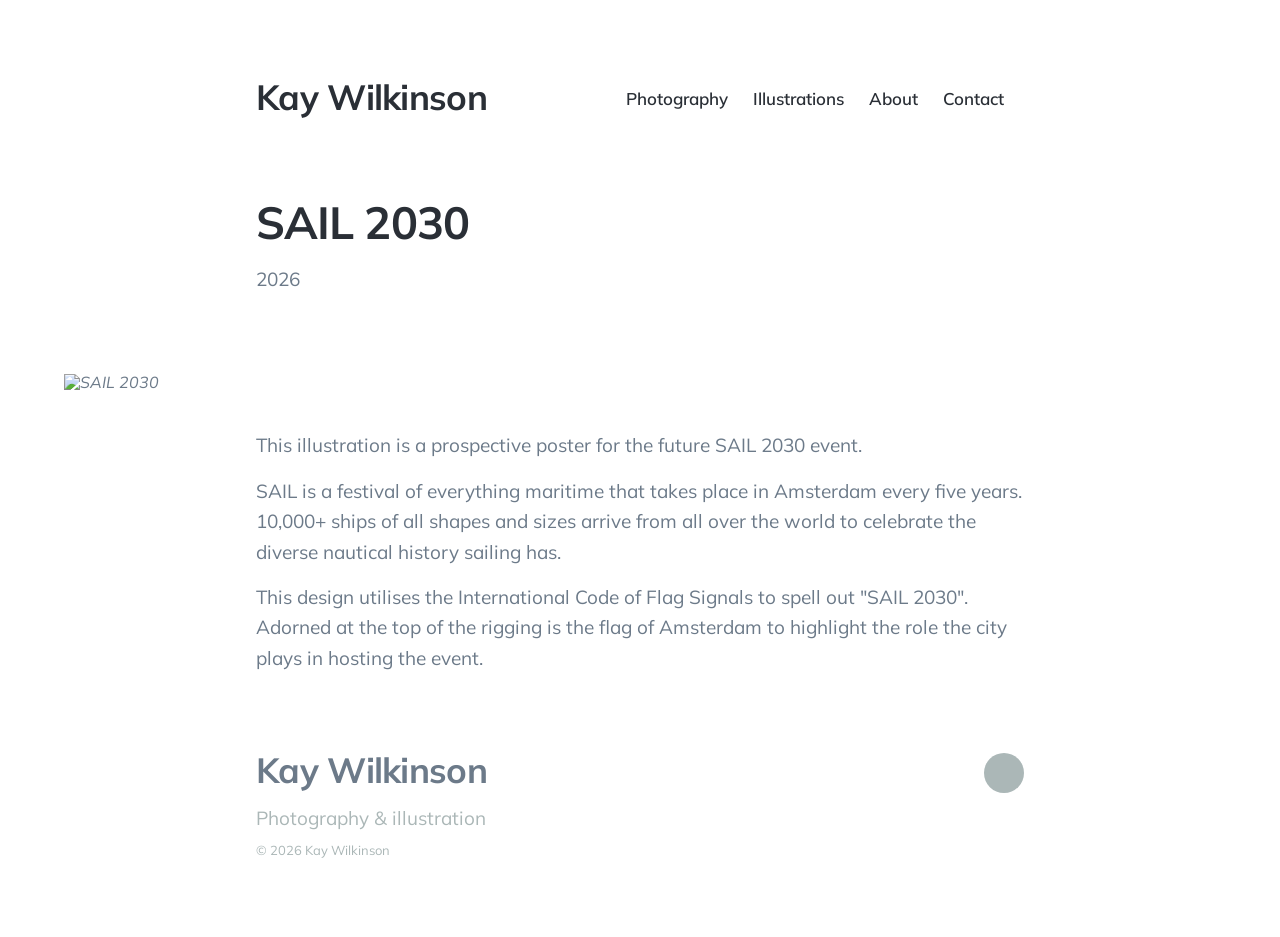
==== commit 1ce6c372: "added illustration text" ====
--- a/illustrations/sail-2030.html
+++ b/illustrations/sail-2030.html
@@ -80,7 +80,9 @@
 
 <section class="single">
 	<p><img src="../images/illustrations/sail-2030.jpg" alt="SAIL 2030" /></p>
-	<p>Replace this passage with your write-up about the piece — materials, process, or what inspired it.</p>
+	<p>This illustration is a prospective poster for the future SAIL 2030 event.</p>
+	<p>SAIL is a festival of everything maritime that takes place in Amsterdam every five years. 10,000+ ships of all shapes and sizes arrive from all over the world to celebrate the diverse nautical history sailing has.</p>
+	<p>This design utilises the International Code of Flag Signals to spell out "SAIL 2030". Adorned at the top of the rigging is the flag of Amsterdam to highlight the role the city plays in hosting the event.</p>
 </section>
 
 		</div>
